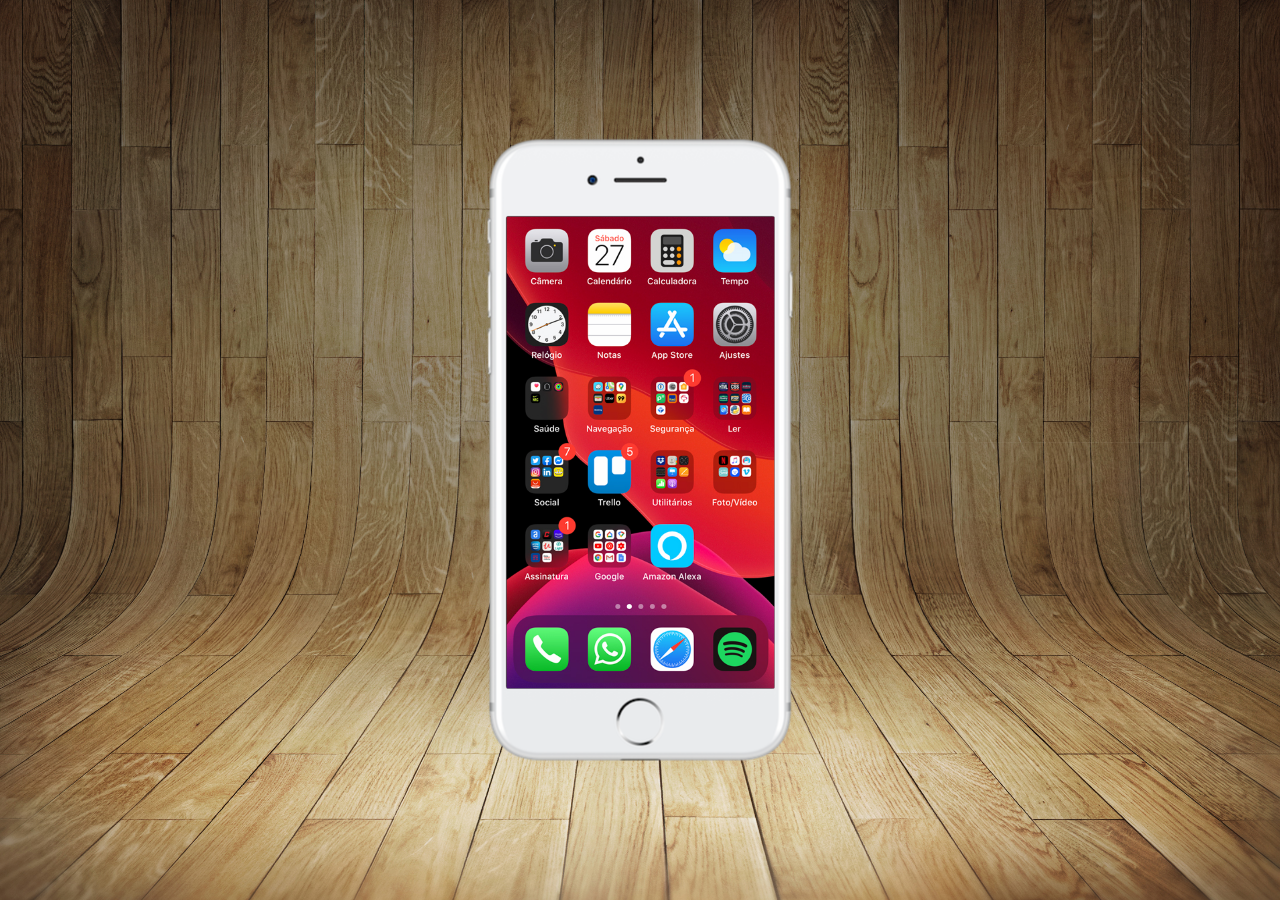
==== pacote-d013/index.html @ 5b51b1b3 "arrumei" ====
<!DOCTYPE html>
<html lang="pt-br">
<head>
    <meta charset="UTF-8">
    <meta name="viewport" content="width=device-width, initial-scale=1.0">
    <link rel="shortcut icon" href="favicon.ico" type="image/x-icon">
    <link rel="stylesheet" href="estilos/style.css">
    <title>Minhas redes Sociais</title>
</head>
<body>
    <main>
        <section id="telefone">
            <iframe src="../home.html" frameborder="0" name="tela" id="tela"></iframe>
        </section>
        <section id="redes-socias">

        </section>
    </main>
</body>
</html>
---- pacote-d013/estilos/style.css ----
@charset "UTF-8";

* {
    margin: 0px;
    padding: 0px;
    font-family: Arial, Helvetica, sans-serif;
}

html, body {
    height: 100vh;
    width: 100vw;
    background-color: black;
}

body {
    background: url('../imagens/fundo-madeira.jpg') no-repeat top center;
    background-size: cover;
    background-attachment: fixed;
}

main {
    height: 100vh;
    position: relative;
}

section#telefone {
    top: 50%;
    left: 50%;
    transform: translate(-50%, -50%);
    position: absolute;
    height: 627px;
    width: 311px;
    background: url('../imagens/frame-iphone.png');
    background-repeat: no-repeat;

}

iframe#tela {
    position: relative;
    top: 80px;
    left:22px;
    width: 268px;
    height: 472px;
}
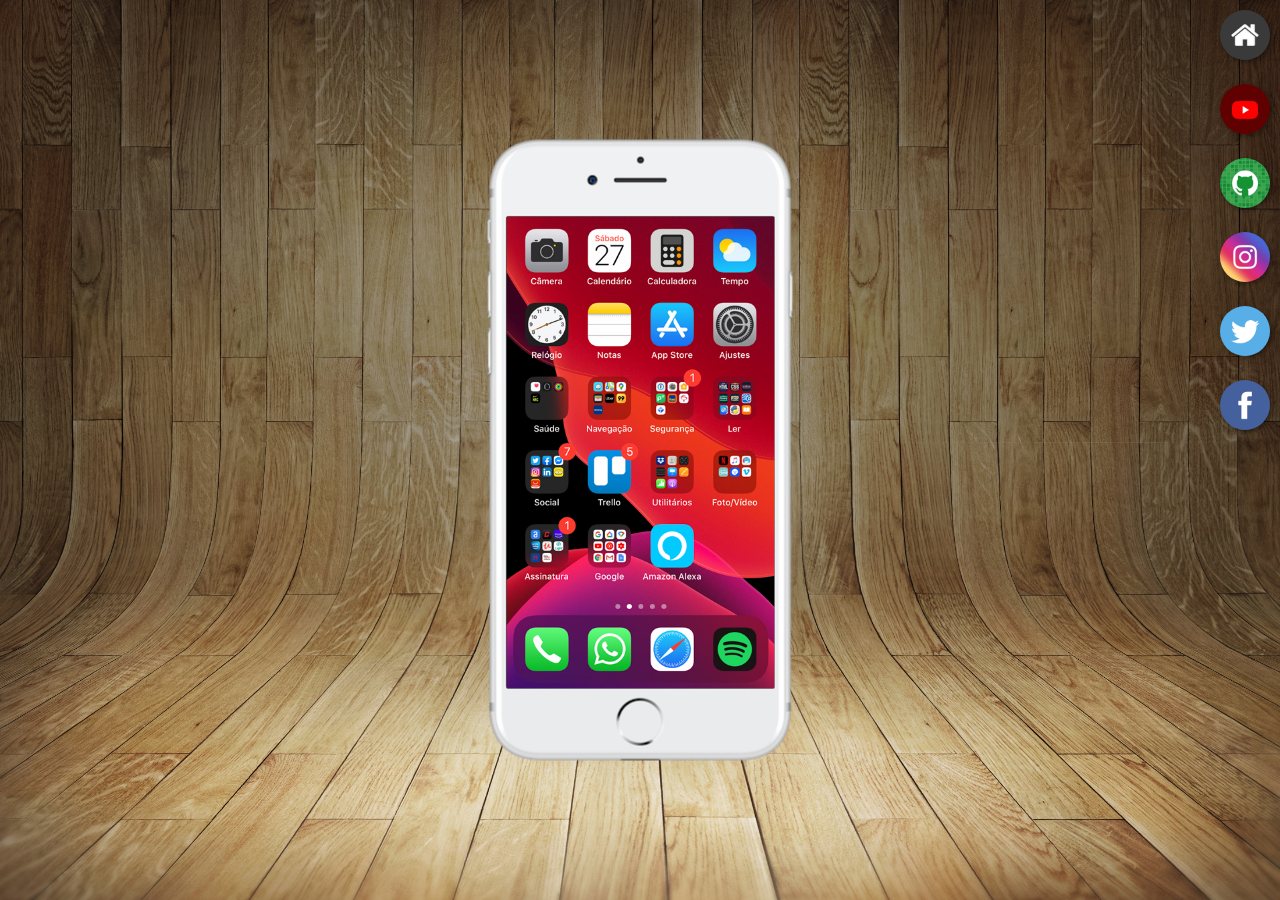
==== commit e073782e: "arrumei caramba" ====
--- a/pacote-d013/index.html
+++ b/pacote-d013/index.html
@@ -12,8 +12,13 @@
         <section id="telefone">
             <iframe src="../home.html" frameborder="0" name="tela" id="tela"></iframe>
         </section>
-        <section id="redes-socias">
-
+        <section id="redes-sociais">
+            <a href="#" target="tela"><img src="imagens/logo-home.jpg" alt="seu navegador não permite usar IMGs"></a><br>
+            <a href="#" target="tela"><img src="imagens/logo-youtube.jpg" alt="seu navegador não permite usar IMGs"></a><br>
+            <a href="#" target="tela"><img src="imagens/logo-github.jpg" alt="seu navegador não permite usar IMGs"></a><br>
+            <a href="#" target="tela"><img src="imagens/logo-instagram.jpg" alt="seu navegador não permite usar IMGs"></a><br>
+            <a href="#" target="tela"><img src="imagens/logo-twitter.jpg" alt="seu navegador não permite usar IMGs"></a><br>
+            <a href="#" target="tela"><img src="imagens/logo-facebook.jpg" alt="seu navegador não permite usar IMGs"></a>
         </section>
     </main>
 </body>
--- a/pacote-d013/estilos/style.css
+++ b/pacote-d013/estilos/style.css
@@ -35,6 +35,24 @@
 
 }
 
+section#redes-sociais {
+    text-align: right;
+}
+
+section#redes-sociais img {
+    width: 50px;
+    margin: 10px;
+    border-radius: 50%;
+    box-shadow: 2px 2px 5px rgba(0, 0, 0, 0.412);
+    box-sizing: border-box;
+}
+
+section#redes-sociais img:hover {
+    border: 2px solid rgba(255, 255, 255, 0.562);
+
+}
+
+
 iframe#tela {
     position: relative;
     top: 80px;
